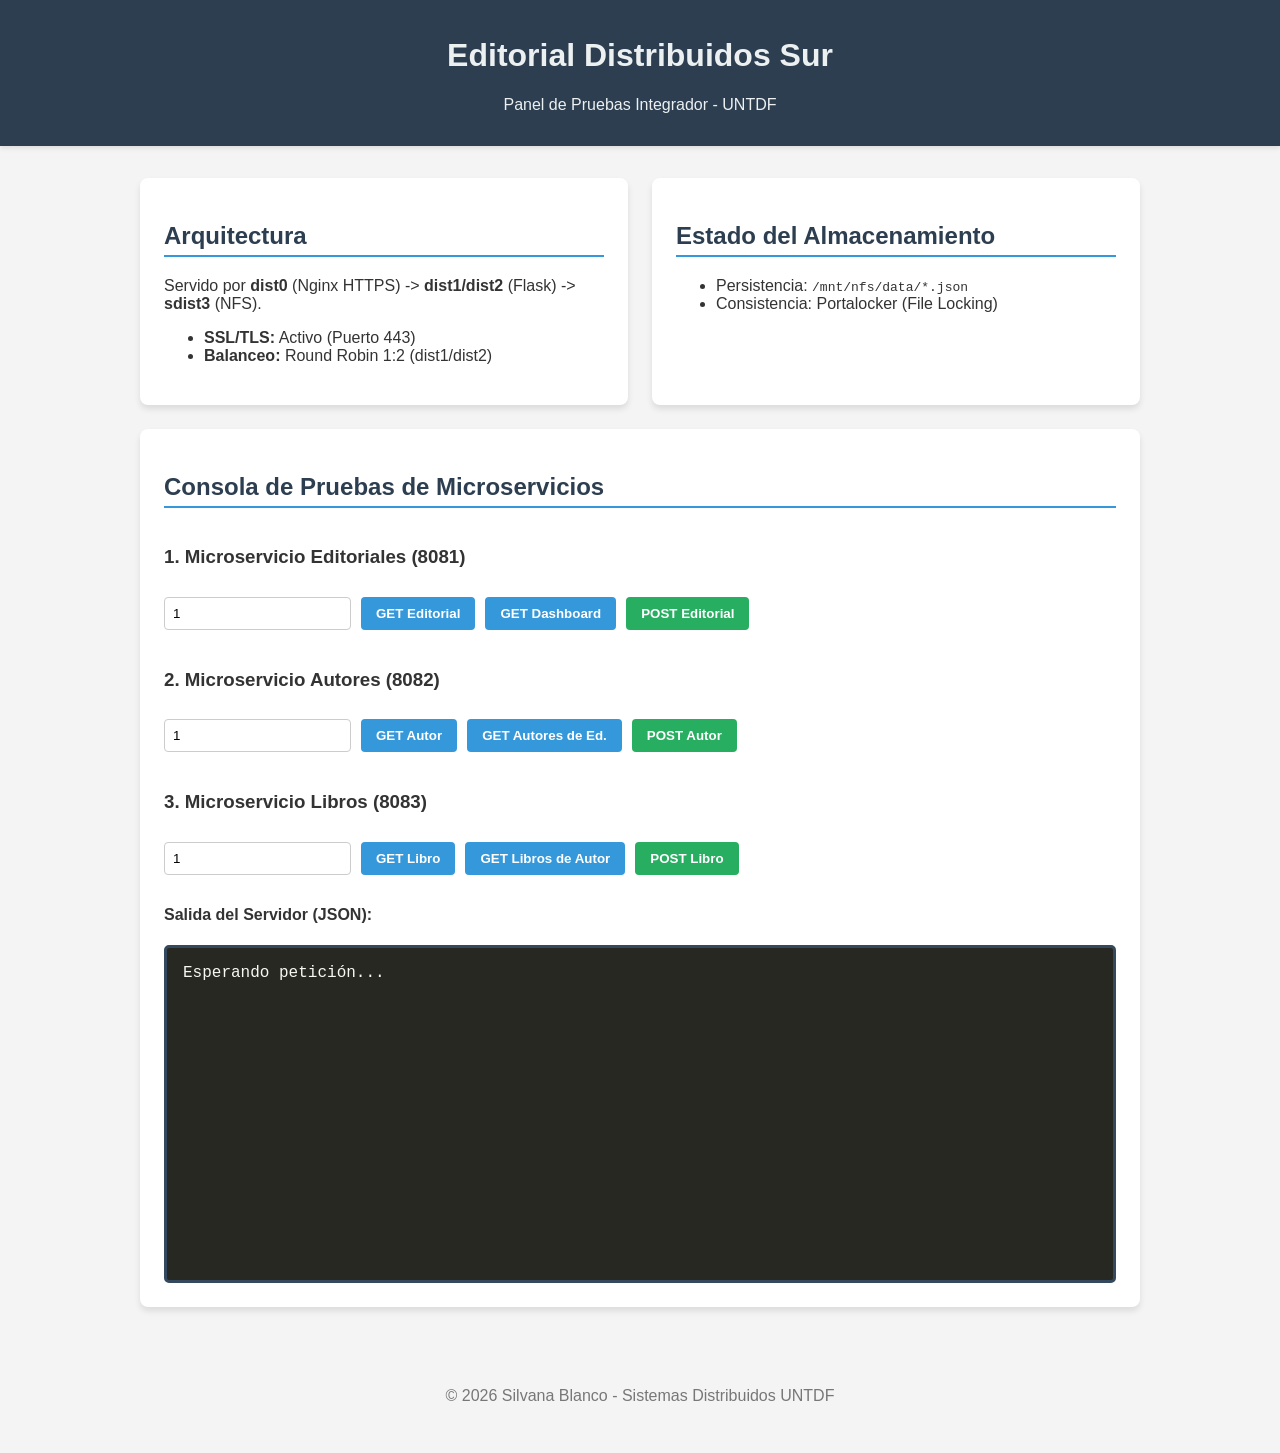
==== web/index.html @ c3fe48f9 "Hecho: cambios front" ====
<!DOCTYPE html>
<html lang="es">

<head>
    <meta charset="UTF-8">
    <meta name="viewport" content="width=device-width, initial-scale=1.0">
    <title>Panel de Control - Distribuidos Sur</title>
    <style>
        :root {
            --primary: #2c3e50;
            --secondary: #34495e;
            --accent: #3498db;
            --success: #27ae60;
            --text: #ecf0f1;
        }

        body {
            font-family: 'Segoe UI', Tahoma, Geneva, Verdana, sans-serif;
            background-color: #f4f4f4;
            margin: 0;
            color: #333;
        }

        header {
            background-color: var(--primary);
            color: var(--text);
            padding: 1rem;
            text-align: center;
            box-shadow: 0 2px 5px rgba(0,0,0,0.1);
        }

        .container {
            max-width: 1000px;
            margin: 2rem auto;
            padding: 0 1rem;
            display: grid;
            grid-template-columns: 1fr 1fr;
            gap: 1.5rem;
        }

        .card {
            background: white;
            padding: 1.5rem;
            border-radius: 8px;
            box-shadow: 0 4px 6px rgba(0,0,0,0.1);
        }

        .card h2 { color: var(--primary); border-bottom: 2px solid var(--accent); padding-bottom: 5px; }

        .full-width { grid-column: 1 / -1; }

        /* Estilos de la Consola de Pruebas */
        .test-panel { display: flex; flex-direction: column; gap: 10px; }
        .input-group { display: flex; gap: 10px; margin-bottom: 10px; flex-wrap: wrap; }
        
        input, select, textarea {
            padding: 8px;
            border: 1px solid #ccc;
            border-radius: 4px;
        }

        .btn {
            background-color: var(--accent);
            color: white;
            padding: 8px 15px;
            border: none;
            border-radius: 4px;
            cursor: pointer;
            transition: 0.3s;
            font-weight: bold;
        }

        .btn:hover { background-color: var(--secondary); }
        .btn-post { background-color: var(--success); }

        #response-console {
            background-color: #272822;
            color: #f8f8f2;
            padding: 1rem;
            border-radius: 5px;
            height: 300px;
            overflow-y: auto;
            font-family: 'Courier New', Courier, monospace;
            white-space: pre-wrap;
            border: 3px solid var(--secondary);
        }

        footer { text-align: center; padding: 2rem; color: #777; }
    </style>
</head>

<body>

    <header>
        <h1>Editorial Distribuidos Sur</h1>
        <p>Panel de Pruebas Integrador - UNTDF</p>
    </header>

    <div class="container">
        
        <div class="card">
            <h2>Arquitectura</h2>
            <p>Servido por <strong>dist0</strong> (Nginx HTTPS) -> <strong>dist1/dist2</strong> (Flask) -> <strong>sdist3</strong> (NFS).</p>
            <ul>
                <li><strong>SSL/TLS:</strong> Activo (Puerto 443)</li>
                <li><strong>Balanceo:</strong> Round Robin 1:2 (dist1/dist2)</li>
            </ul>
        </div>

        <div class="card">
            <h2>Estado del Almacenamiento</h2>
            <ul>
                <li>Persistencia: <code>/mnt/nfs/data/*.json</code></li>
                <li>Consistencia: Portalocker (File Locking)</li>
            </ul>
        </div>

        <div class="card full-width">
            <h2>Consola de Pruebas de Microservicios</h2>
            
            <div class="test-panel">
                <h3>1. Microservicio Editoriales (8081)</h3>
                <div class="input-group">
                    <input type="number" id="ed-id" placeholder="ID Editorial" value="1">
                    <button class="btn" onclick="test('GET', '/editorial/' + document.getElementById('ed-id').value)">GET Editorial</button>
                    <button class="btn" onclick="test('GET', '/editorial/' + document.getElementById('ed-id').value + '/dashboard')">GET Dashboard</button>
                    <button class="btn btn-post" onclick="test('POST', '/editorial', {nombre: 'Nueva Editorial', pais: 'Argentina'})">POST Editorial</button>
                </div>

                <h3>2. Microservicio Autores (8082)</h3>
                <div class="input-group">
                    <input type="number" id="au-id" placeholder="ID Autor" value="1">
                    <button class="btn" onclick="test('GET', '/autor/' + document.getElementById('au-id').value)">GET Autor</button>
                    <button class="btn" onclick="test('GET', '/autores?editorial=' + document.getElementById('ed-id').value)">GET Autores de Ed.</button>
                    <button class="btn btn-post" onclick="test('POST', '/autor', {nombre: 'Borges', editorial_id: 1})">POST Autor</button>
                </div>

                <h3>3. Microservicio Libros (8083)</h3>
                <div class="input-group">
                    <input type="number" id="li-id" placeholder="ID Libro" value="1">
                    <button class="btn" onclick="test('GET', '/libro/' + document.getElementById('li-id').value)">GET Libro</button>
                    <button class="btn" onclick="test('GET', '/libros?autor=' + document.getElementById('au-id').value)">GET Libros de Autor</button>
                    <button class="btn btn-post" onclick="test('POST', '/libro', {titulo: 'Ficciones', anio: 1944, autor_id: 1})">POST Libro</button>
                </div>
            </div>

            <h4>Salida del Servidor (JSON):</h4>
            <div id="response-console">Esperando petición...</div>
        </div>

    </div>

    <footer>
        <p>&copy; 2026 Silvana Blanco - Sistemas Distribuidos UNTDF</p>
    </footer>

    <script>
        async function test(method, path, body = null) {
            const consoleBox = document.getElementById('response-console');
            consoleBox.innerHTML = "Enviando petición a " + path + "...";

            const options = {
                method: method,
                headers: { 'Content-Type': 'application/json' }
            };
            if (body) options.body = JSON.stringify(body);

            try {
                // Usamos rutas relativas para que Nginx rutee según la config
                const response = await fetch(path, options);
                const data = await response.json();
                
                consoleBox.innerHTML = `// Status: ${response.status} ${response.statusText}\n` + 
                                     JSON.stringify(data, null, 4);
            } catch (error) {
                consoleBox.innerHTML = "// ERROR DE CONEXIÓN\n" + error;
            }
        }
    </script>

</body>
</html>
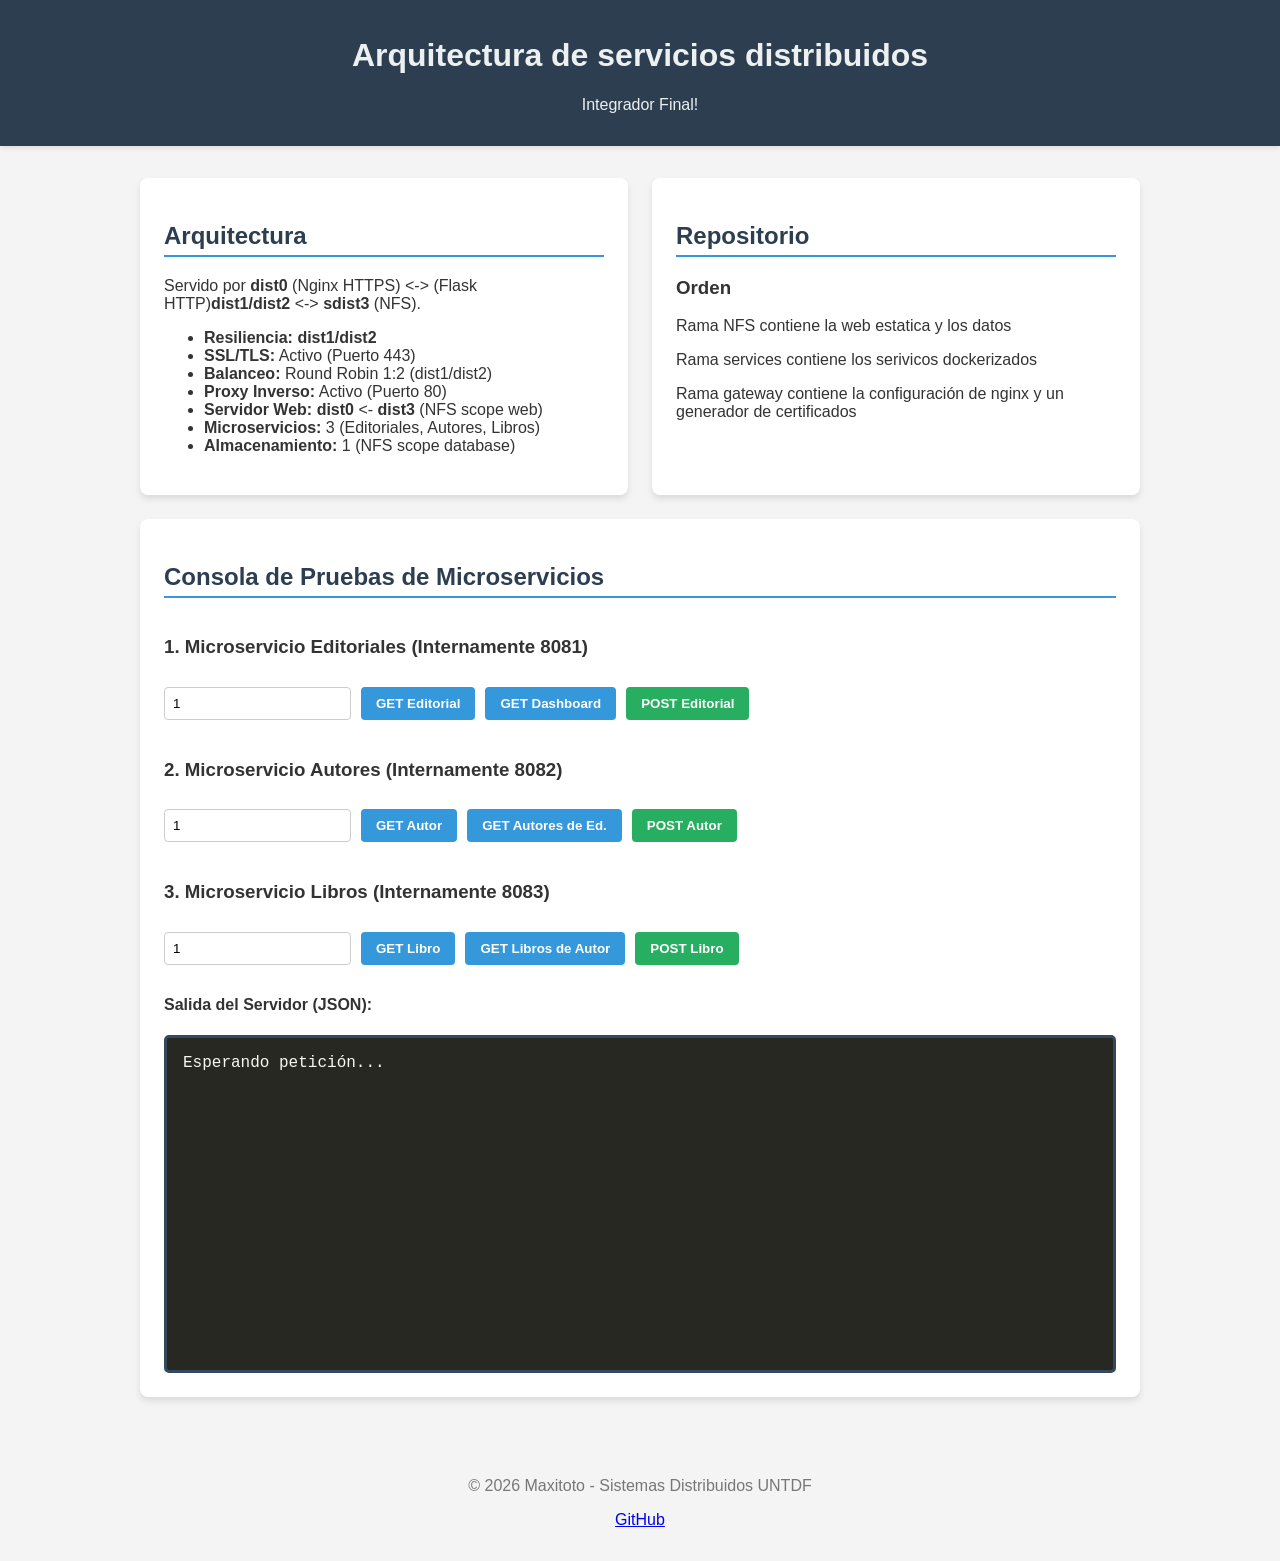
==== commit d083deba: "Hecho: se agregan textos" ====
--- a/web/index.html
+++ b/web/index.html
@@ -1,182 +1,85 @@
 <!DOCTYPE html>
 <html lang="es">
 
-<head>
-    <meta charset="UTF-8">
-    <meta name="viewport" content="width=device-width, initial-scale=1.0">
-    <title>Panel de Control - Distribuidos Sur</title>
-    <style>
-        :root {
-            --primary: #2c3e50;
-            --secondary: #34495e;
-            --accent: #3498db;
-            --success: #27ae60;
-            --text: #ecf0f1;
-        }
+    <head>
+        <meta charset="UTF-8">
+        <meta name="viewport" content="width=device-width, initial-scale=1.0">
+        <title> Arquitectura de servicios distribuidos </title>
+        <link rel="stylesheet" href="css/styles.css">
+    </head>
 
-        body {
-            font-family: 'Segoe UI', Tahoma, Geneva, Verdana, sans-serif;
-            background-color: #f4f4f4;
-            margin: 0;
-            color: #333;
-        }
+    <body>
 
-        header {
-            background-color: var(--primary);
-            color: var(--text);
-            padding: 1rem;
-            text-align: center;
-            box-shadow: 0 2px 5px rgba(0,0,0,0.1);
-        }
+        <header>
+            <h1>Arquitectura de servicios distribuidos</h1>
+            <p>Integrador Final!</p>
+        </header>
 
-        .container {
-            max-width: 1000px;
-            margin: 2rem auto;
-            padding: 0 1rem;
-            display: grid;
-            grid-template-columns: 1fr 1fr;
-            gap: 1.5rem;
-        }
+        <div class="container">
+            
+            <div class="card">
+                <h2>Arquitectura</h2>
+                <p>Servido por <strong>dist0</strong> (Nginx HTTPS) <-> (Flask HTTP)<strong>dist1/dist2</strong>  <-> <strong>sdist3</strong> (NFS).</p>
+                <ul>
+                    <li><strong>Resiliencia:</strong> <strong>dist1/dist2</strong></li>
+                    <li><strong>SSL/TLS:</strong> Activo (Puerto 443)</li>
+                    <li><strong>Balanceo:</strong> Round Robin 1:2 (dist1/dist2)</li>
+                    <li><strong>Proxy Inverso:</strong> Activo (Puerto 80)</li>
+                    <li><strong>Servidor Web:</strong> <strong>dist0</strong> <- <strong>dist3</strong> (NFS scope web)</li>
+                    <li><strong>Microservicios:</strong> 3 (Editoriales, Autores, Libros)</li>
+                    <li><strong>Almacenamiento:</strong> 1 (NFS scope database)</li>
+                </ul>
+            </div>
 
-        .card {
-            background: white;
-            padding: 1.5rem;
-            border-radius: 8px;
-            box-shadow: 0 4px 6px rgba(0,0,0,0.1);
-        }
+            <div class="card">
+                <h2>Repositorio</h2>
+                <h3>Orden</h3>
+                <p>Rama NFS contiene la web estatica y los datos</p>
+                <p>Rama services contiene los serivicos dockerizados</p>
+                <p>Rama gateway contiene la configuración de nginx y un generador de certificados</p>
+            </div>
 
-        .card h2 { color: var(--primary); border-bottom: 2px solid var(--accent); padding-bottom: 5px; }
+            <div class="card full-width">
+                <h2>Consola de Pruebas de Microservicios</h2>
+                
+                <div class="test-panel">
+                    <h3>1. Microservicio Editoriales (Internamente 8081)</h3>
+                    <div class="input-group">
+                        <input type="number" id="ed-id" placeholder="ID Editorial" value="1">
+                        <button class="btn" onclick="test('GET', '/editorial/' + document.getElementById('ed-id').value)">GET Editorial</button>
+                        <button class="btn" onclick="test('GET', '/editorial/' + document.getElementById('ed-id').value + '/dashboard')">GET Dashboard</button>
+                        <button class="btn btn-post" onclick="test('POST', '/editorial', {nombre: 'Nueva Editorial', pais: 'Argentina'})">POST Editorial</button>
+                    </div>
 
-        .full-width { grid-column: 1 / -1; }
+                    <h3>2. Microservicio Autores (Internamente 8082)</h3>
+                    <div class="input-group">
+                        <input type="number" id="au-id" placeholder="ID Autor" value="1">
+                        <button class="btn" onclick="test('GET', '/autor/' + document.getElementById('au-id').value)">GET Autor</button>
+                        <button class="btn" onclick="test('GET', '/autores?editorial=' + document.getElementById('ed-id').value)">GET Autores de Ed.</button>
+                        <button class="btn btn-post" onclick="test('POST', '/autor', {nombre: 'Borges', editorial_id: 1})">POST Autor</button>
+                    </div>
 
-        /* Estilos de la Consola de Pruebas */
-        .test-panel { display: flex; flex-direction: column; gap: 10px; }
-        .input-group { display: flex; gap: 10px; margin-bottom: 10px; flex-wrap: wrap; }
-        
-        input, select, textarea {
-            padding: 8px;
-            border: 1px solid #ccc;
-            border-radius: 4px;
-        }
+                    <h3>3. Microservicio Libros (Internamente 8083)</h3>
+                    <div class="input-group">
+                        <input type="number" id="li-id" placeholder="ID Libro" value="1">
+                        <button class="btn" onclick="test('GET', '/libro/' + document.getElementById('li-id').value)">GET Libro</button>
+                        <button class="btn" onclick="test('GET', '/libros?autor=' + document.getElementById('au-id').value)">GET Libros de Autor</button>
+                        <button class="btn btn-post" onclick="test('POST', '/libro', {titulo: 'Ficciones', anio: 1944, autor_id: 1})">POST Libro</button>
+                    </div>
+                </div>
 
-        .btn {
-            background-color: var(--accent);
-            color: white;
-            padding: 8px 15px;
-            border: none;
-            border-radius: 4px;
-            cursor: pointer;
-            transition: 0.3s;
-            font-weight: bold;
-        }
+                <h4>Salida del Servidor (JSON):</h4>
+                <div id="response-console">Esperando petición...</div>
+            </div>
 
-        .btn:hover { background-color: var(--secondary); }
-        .btn-post { background-color: var(--success); }
-
-        #response-console {
-            background-color: #272822;
-            color: #f8f8f2;
-            padding: 1rem;
-            border-radius: 5px;
-            height: 300px;
-            overflow-y: auto;
-            font-family: 'Courier New', Courier, monospace;
-            white-space: pre-wrap;
-            border: 3px solid var(--secondary);
-        }
-
-        footer { text-align: center; padding: 2rem; color: #777; }
-    </style>
-</head>
-
-<body>
-
-    <header>
-        <h1>Editorial Distribuidos Sur</h1>
-        <p>Panel de Pruebas Integrador - UNTDF</p>
-    </header>
-
-    <div class="container">
-        
-        <div class="card">
-            <h2>Arquitectura</h2>
-            <p>Servido por <strong>dist0</strong> (Nginx HTTPS) -> <strong>dist1/dist2</strong> (Flask) -> <strong>sdist3</strong> (NFS).</p>
-            <ul>
-                <li><strong>SSL/TLS:</strong> Activo (Puerto 443)</li>
-                <li><strong>Balanceo:</strong> Round Robin 1:2 (dist1/dist2)</li>
-            </ul>
         </div>
 
-        <div class="card">
-            <h2>Estado del Almacenamiento</h2>
-            <ul>
-                <li>Persistencia: <code>/mnt/nfs/data/*.json</code></li>
-                <li>Consistencia: Portalocker (File Locking)</li>
-            </ul>
-        </div>
+        <footer>
+            <p>&copy; 2026 Maxitoto - Sistemas Distribuidos UNTDF</p>
+            <a href="https://github.com/maxitoto">GitHub</a>
+        </footer>
 
-        <div class="card full-width">
-            <h2>Consola de Pruebas de Microservicios</h2>
-            
-            <div class="test-panel">
-                <h3>1. Microservicio Editoriales (8081)</h3>
-                <div class="input-group">
-                    <input type="number" id="ed-id" placeholder="ID Editorial" value="1">
-                    <button class="btn" onclick="test('GET', '/editorial/' + document.getElementById('ed-id').value)">GET Editorial</button>
-                    <button class="btn" onclick="test('GET', '/editorial/' + document.getElementById('ed-id').value + '/dashboard')">GET Dashboard</button>
-                    <button class="btn btn-post" onclick="test('POST', '/editorial', {nombre: 'Nueva Editorial', pais: 'Argentina'})">POST Editorial</button>
-                </div>
+        <script src="js/index.js"></script>
 
-                <h3>2. Microservicio Autores (8082)</h3>
-                <div class="input-group">
-                    <input type="number" id="au-id" placeholder="ID Autor" value="1">
-                    <button class="btn" onclick="test('GET', '/autor/' + document.getElementById('au-id').value)">GET Autor</button>
-                    <button class="btn" onclick="test('GET', '/autores?editorial=' + document.getElementById('ed-id').value)">GET Autores de Ed.</button>
-                    <button class="btn btn-post" onclick="test('POST', '/autor', {nombre: 'Borges', editorial_id: 1})">POST Autor</button>
-                </div>
-
-                <h3>3. Microservicio Libros (8083)</h3>
-                <div class="input-group">
-                    <input type="number" id="li-id" placeholder="ID Libro" value="1">
-                    <button class="btn" onclick="test('GET', '/libro/' + document.getElementById('li-id').value)">GET Libro</button>
-                    <button class="btn" onclick="test('GET', '/libros?autor=' + document.getElementById('au-id').value)">GET Libros de Autor</button>
-                    <button class="btn btn-post" onclick="test('POST', '/libro', {titulo: 'Ficciones', anio: 1944, autor_id: 1})">POST Libro</button>
-                </div>
-            </div>
-
-            <h4>Salida del Servidor (JSON):</h4>
-            <div id="response-console">Esperando petición...</div>
-        </div>
-
-    </div>
-
-    <footer>
-        <p>&copy; 2026 Silvana Blanco - Sistemas Distribuidos UNTDF</p>
-    </footer>
-
-    <script>
-        async function test(method, path, body = null) {
-            const consoleBox = document.getElementById('response-console');
-            consoleBox.innerHTML = "Enviando petición a " + path + "...";
-
-            const options = {
-                method: method,
-                headers: { 'Content-Type': 'application/json' }
-            };
-            if (body) options.body = JSON.stringify(body);
-
-            try {
-                // Usamos rutas relativas para que Nginx rutee según la config
-                const response = await fetch(path, options);
-                const data = await response.json();
-                
-                consoleBox.innerHTML = `// Status: ${response.status} ${response.statusText}\n` + 
-                                     JSON.stringify(data, null, 4);
-            } catch (error) {
-                consoleBox.innerHTML = "// ERROR DE CONEXIÓN\n" + error;
-            }
-        }
-    </script>
-
-</body>
+    </body>
 </html>
--- a/web/css/styles.css
+++ b/web/css/styles.css
@@ -0,0 +1,80 @@
+:root {
+    --primary: #2c3e50;
+    --secondary: #34495e;
+    --accent: #3498db;
+    --success: #27ae60;
+    --text: #ecf0f1;
+}
+
+body {
+    font-family: 'Segoe UI', Tahoma, Geneva, Verdana, sans-serif;
+    background-color: #f4f4f4;
+    margin: 0;
+    color: #333;
+}
+
+header {
+    background-color: var(--primary);
+    color: var(--text);
+    padding: 1rem;
+    text-align: center;
+    box-shadow: 0 2px 5px rgba(0,0,0,0.1);
+}
+
+.container {
+    max-width: 1000px;
+    margin: 2rem auto;
+    padding: 0 1rem;
+    display: grid;
+    grid-template-columns: 1fr 1fr;
+    gap: 1.5rem;
+}
+
+.card {
+    background: white;
+    padding: 1.5rem;
+    border-radius: 8px;
+    box-shadow: 0 4px 6px rgba(0,0,0,0.1);
+}
+
+.card h2 { color: var(--primary); border-bottom: 2px solid var(--accent); padding-bottom: 5px; }
+
+.full-width { grid-column: 1 / -1; }
+
+/* estilar la consola,  */
+.test-panel { display: flex; flex-direction: column; gap: 10px; }
+.input-group { display: flex; gap: 10px; margin-bottom: 10px; flex-wrap: wrap; }
+
+input, select, textarea {
+    padding: 8px;
+    border: 1px solid #ccc;
+    border-radius: 4px;
+}
+
+.btn {
+    background-color: var(--accent);
+    color: white;
+    padding: 8px 15px;
+    border: none;
+    border-radius: 4px;
+    cursor: pointer;
+    transition: 0.3s;
+    font-weight: bold;
+}
+
+.btn:hover { background-color: var(--secondary); }
+.btn-post { background-color: var(--success); }
+
+#response-console {
+    background-color: #272822;
+    color: #f8f8f2;
+    padding: 1rem;
+    border-radius: 5px;
+    height: 300px;
+    overflow-y: auto;
+    font-family: 'Courier New', Courier, monospace;
+    white-space: pre-wrap;
+    border: 3px solid var(--secondary);
+}
+
+footer { text-align: center; padding: 2rem; color: #777; }
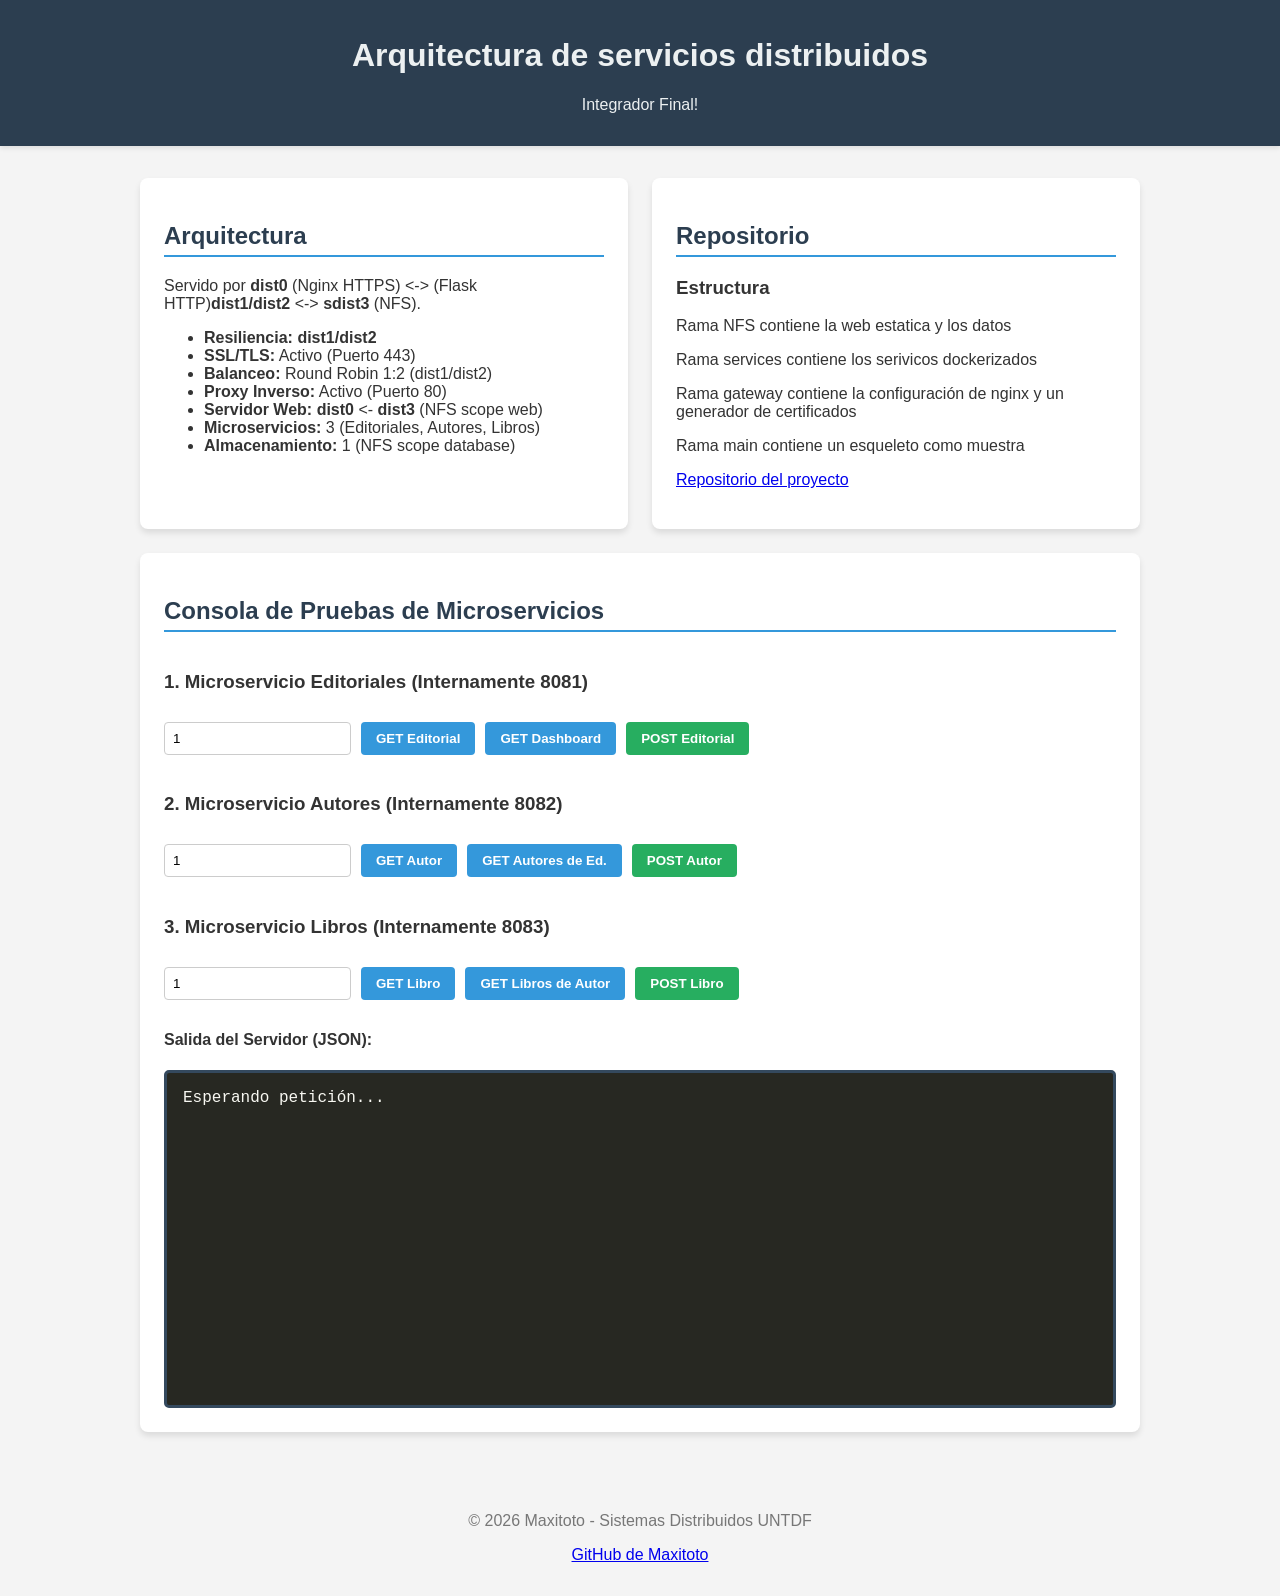
==== commit fcd74ddb: "Hecho: se agregan textos v2" ====
--- a/web/index.html
+++ b/web/index.html
@@ -33,10 +33,12 @@
 
             <div class="card">
                 <h2>Repositorio</h2>
-                <h3>Orden</h3>
+                <h3>Estructura</h3>
                 <p>Rama NFS contiene la web estatica y los datos</p>
                 <p>Rama services contiene los serivicos dockerizados</p>
                 <p>Rama gateway contiene la configuración de nginx y un generador de certificados</p>
+                <p>Rama main contiene un esqueleto como muestra</p>
+                <p><a href="https://github.com/maxitoto/Sistemas-Distribuidos---Integrador-Final">Repositorio del proyecto</a></p>
             </div>
 
             <div class="card full-width">
@@ -76,7 +78,7 @@
 
         <footer>
             <p>&copy; 2026 Maxitoto - Sistemas Distribuidos UNTDF</p>
-            <a href="https://github.com/maxitoto">GitHub</a>
+            <a href="https://github.com/maxitoto">GitHub de Maxitoto</a>
         </footer>
 
         <script src="js/index.js"></script>
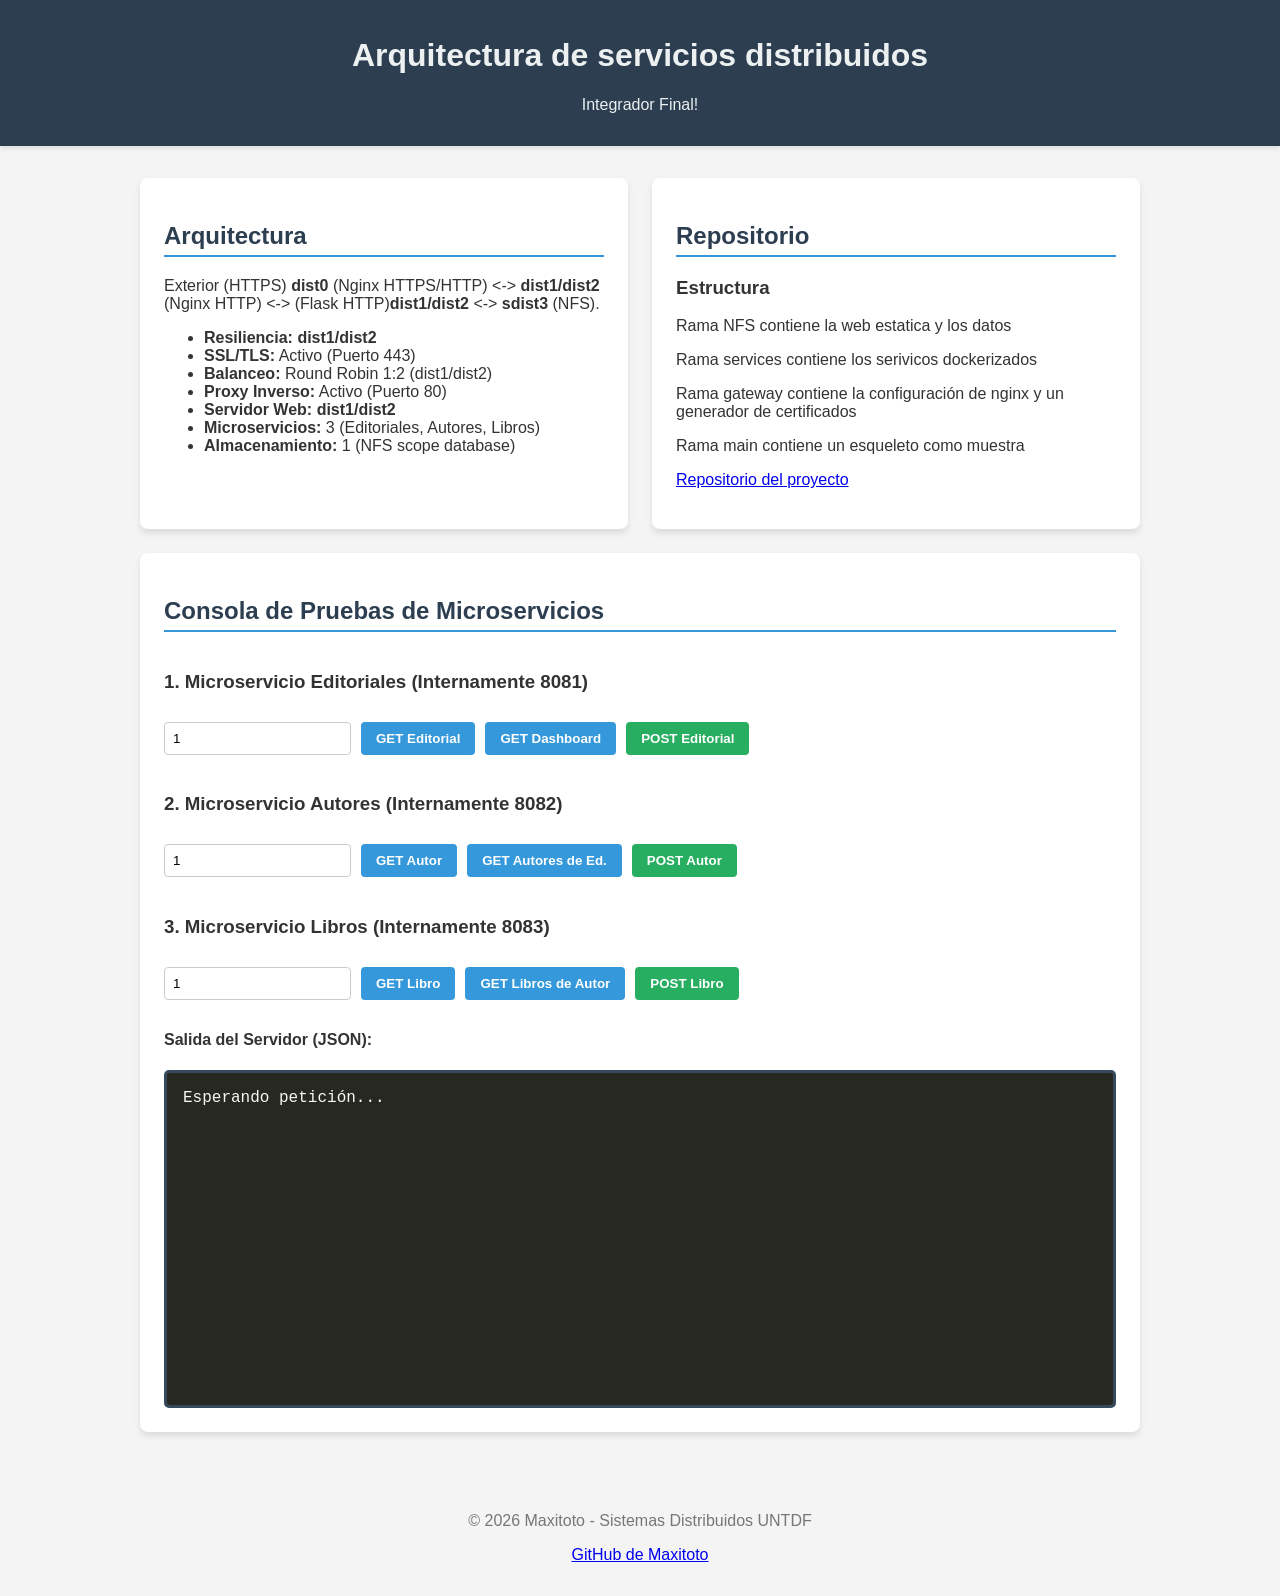
==== commit d4cb4465: "se agregan páginas para errores 50x y 404 con estilos y se actualiza la explicación de la arquitectu" ====
--- a/web/index.html
+++ b/web/index.html
@@ -4,6 +4,7 @@
     <head>
         <meta charset="UTF-8">
         <meta name="viewport" content="width=device-width, initial-scale=1.0">
+        <link rel="gatito!" href="static/icon.png">
         <title> Arquitectura de servicios distribuidos </title>
         <link rel="stylesheet" href="css/styles.css">
     </head>
@@ -19,13 +20,13 @@
             
             <div class="card">
                 <h2>Arquitectura</h2>
-                <p>Servido por <strong>dist0</strong> (Nginx HTTPS) <-> (Flask HTTP)<strong>dist1/dist2</strong>  <-> <strong>sdist3</strong> (NFS).</p>
+                <p>Exterior (HTTPS) <strong>dist0</strong> (Nginx HTTPS/HTTP) <-> <strong>dist1/dist2</strong> (Nginx HTTP) <-> (Flask HTTP)<strong>dist1/dist2</strong> <-> <strong>sdist3</strong> (NFS).</p>
                 <ul>
                     <li><strong>Resiliencia:</strong> <strong>dist1/dist2</strong></li>
                     <li><strong>SSL/TLS:</strong> Activo (Puerto 443)</li>
                     <li><strong>Balanceo:</strong> Round Robin 1:2 (dist1/dist2)</li>
                     <li><strong>Proxy Inverso:</strong> Activo (Puerto 80)</li>
-                    <li><strong>Servidor Web:</strong> <strong>dist0</strong> <- <strong>dist3</strong> (NFS scope web)</li>
+                    <li><strong>Servidor Web:</strong> <strong>dist1/dist2</strong></li>
                     <li><strong>Microservicios:</strong> 3 (Editoriales, Autores, Libros)</li>
                     <li><strong>Almacenamiento:</strong> 1 (NFS scope database)</li>
                 </ul>
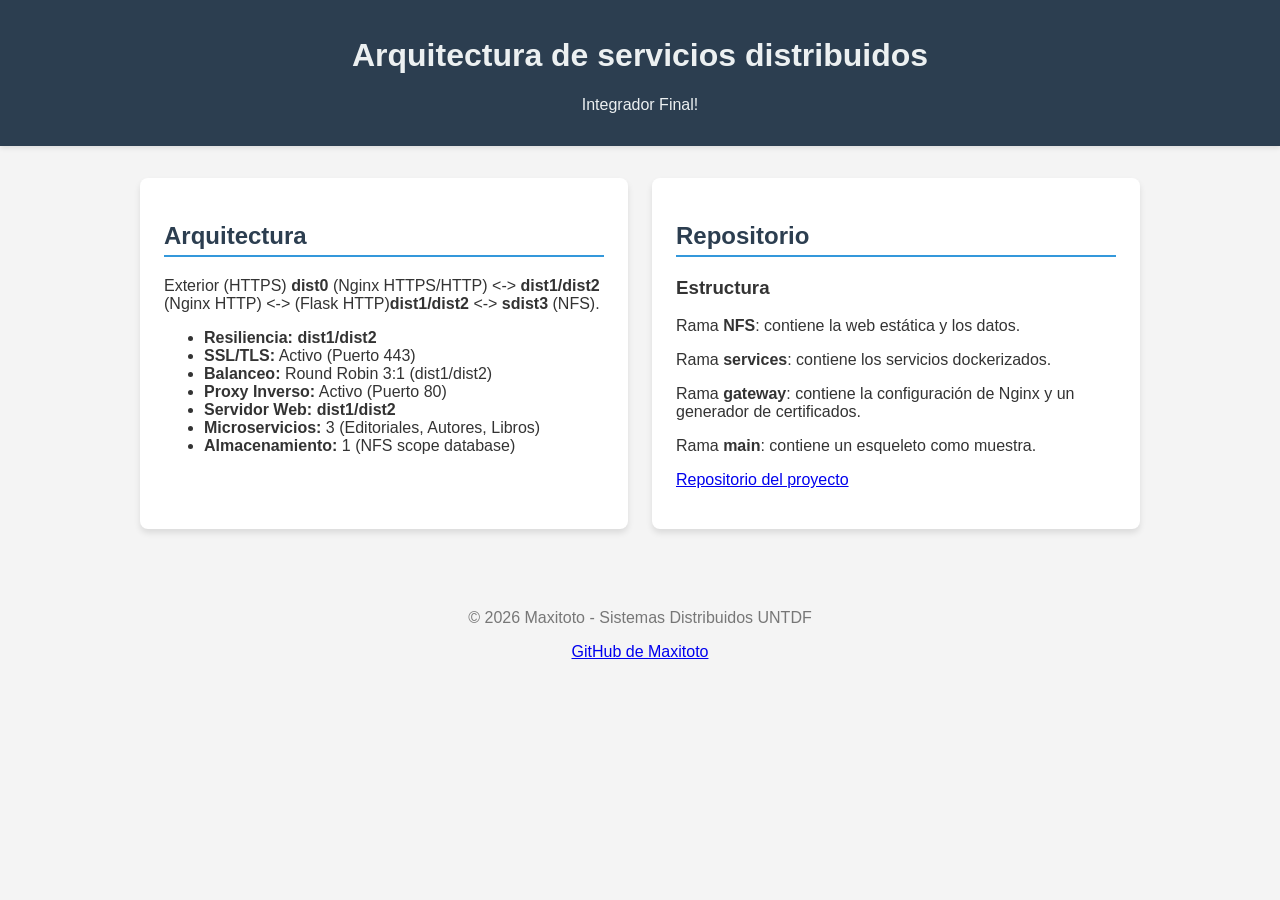
==== commit efc7e3dc: "update" ====
--- a/web/index.html
+++ b/web/index.html
@@ -20,11 +20,11 @@
             
             <div class="card">
                 <h2>Arquitectura</h2>
-                <p>Exterior (HTTPS) <strong>dist0</strong> (Nginx HTTPS/HTTP) <-> <strong>dist1/dist2</strong> (Nginx HTTP) <-> (Flask HTTP)<strong>dist1/dist2</strong> <-> <strong>sdist3</strong> (NFS).</p>
+                <p>Exterior (HTTPS) <strong>dist0</strong> (Nginx HTTPS/HTTP) &lt;-&gt; <strong>dist1/dist2</strong> (Nginx HTTP) &lt;-&gt; (Flask HTTP)<strong>dist1/dist2</strong> &lt;-&gt; <strong>sdist3</strong> (NFS).</p>
                 <ul>
                     <li><strong>Resiliencia:</strong> <strong>dist1/dist2</strong></li>
                     <li><strong>SSL/TLS:</strong> Activo (Puerto 443)</li>
-                    <li><strong>Balanceo:</strong> Round Robin 1:2 (dist1/dist2)</li>
+                    <li><strong>Balanceo:</strong> Round Robin 3:1 (dist1/dist2)</li>
                     <li><strong>Proxy Inverso:</strong> Activo (Puerto 80)</li>
                     <li><strong>Servidor Web:</strong> <strong>dist1/dist2</strong></li>
                     <li><strong>Microservicios:</strong> 3 (Editoriales, Autores, Libros)</li>
@@ -35,54 +35,19 @@
             <div class="card">
                 <h2>Repositorio</h2>
                 <h3>Estructura</h3>
-                <p>Rama NFS contiene la web estatica y los datos</p>
-                <p>Rama services contiene los serivicos dockerizados</p>
-                <p>Rama gateway contiene la configuración de nginx y un generador de certificados</p>
-                <p>Rama main contiene un esqueleto como muestra</p>
-                <p><a href="https://github.com/maxitoto/Sistemas-Distribuidos---Integrador-Final">Repositorio del proyecto</a></p>
-            </div>
-
-            <div class="card full-width">
-                <h2>Consola de Pruebas de Microservicios</h2>
-                
-                <div class="test-panel">
-                    <h3>1. Microservicio Editoriales (Internamente 8081)</h3>
-                    <div class="input-group">
-                        <input type="number" id="ed-id" placeholder="ID Editorial" value="1">
-                        <button class="btn" onclick="test('GET', '/editorial/' + document.getElementById('ed-id').value)">GET Editorial</button>
-                        <button class="btn" onclick="test('GET', '/editorial/' + document.getElementById('ed-id').value + '/dashboard')">GET Dashboard</button>
-                        <button class="btn btn-post" onclick="test('POST', '/editorial', {nombre: 'Nueva Editorial', pais: 'Argentina'})">POST Editorial</button>
-                    </div>
-
-                    <h3>2. Microservicio Autores (Internamente 8082)</h3>
-                    <div class="input-group">
-                        <input type="number" id="au-id" placeholder="ID Autor" value="1">
-                        <button class="btn" onclick="test('GET', '/autor/' + document.getElementById('au-id').value)">GET Autor</button>
-                        <button class="btn" onclick="test('GET', '/autores?editorial=' + document.getElementById('ed-id').value)">GET Autores de Ed.</button>
-                        <button class="btn btn-post" onclick="test('POST', '/autor', {nombre: 'Borges', editorial_id: 1})">POST Autor</button>
-                    </div>
-
-                    <h3>3. Microservicio Libros (Internamente 8083)</h3>
-                    <div class="input-group">
-                        <input type="number" id="li-id" placeholder="ID Libro" value="1">
-                        <button class="btn" onclick="test('GET', '/libro/' + document.getElementById('li-id').value)">GET Libro</button>
-                        <button class="btn" onclick="test('GET', '/libros?autor=' + document.getElementById('au-id').value)">GET Libros de Autor</button>
-                        <button class="btn btn-post" onclick="test('POST', '/libro', {titulo: 'Ficciones', anio: 1944, autor_id: 1})">POST Libro</button>
-                    </div>
-                </div>
-
-                <h4>Salida del Servidor (JSON):</h4>
-                <div id="response-console">Esperando petición...</div>
+                <p>Rama <strong>NFS</strong>: contiene la web estática y los datos.</p>
+                <p>Rama <strong>services</strong>: contiene los servicios dockerizados.</p>
+                <p>Rama <strong>gateway</strong>: contiene la configuración de Nginx y un generador de certificados.</p>
+                <p>Rama <strong>main</strong>: contiene un esqueleto como muestra.</p>
+                <p><a href="https://github.com/maxitoto/Sistemas-Distribuidos---Integrador-Final" target="_blank">Repositorio del proyecto</a></p>
             </div>
 
         </div>
 
         <footer>
             <p>&copy; 2026 Maxitoto - Sistemas Distribuidos UNTDF</p>
-            <a href="https://github.com/maxitoto">GitHub de Maxitoto</a>
+            <a href="https://github.com/maxitoto" target="_blank">GitHub de Maxitoto</a>
         </footer>
-
-        <script src="js/index.js"></script>
 
     </body>
 </html>
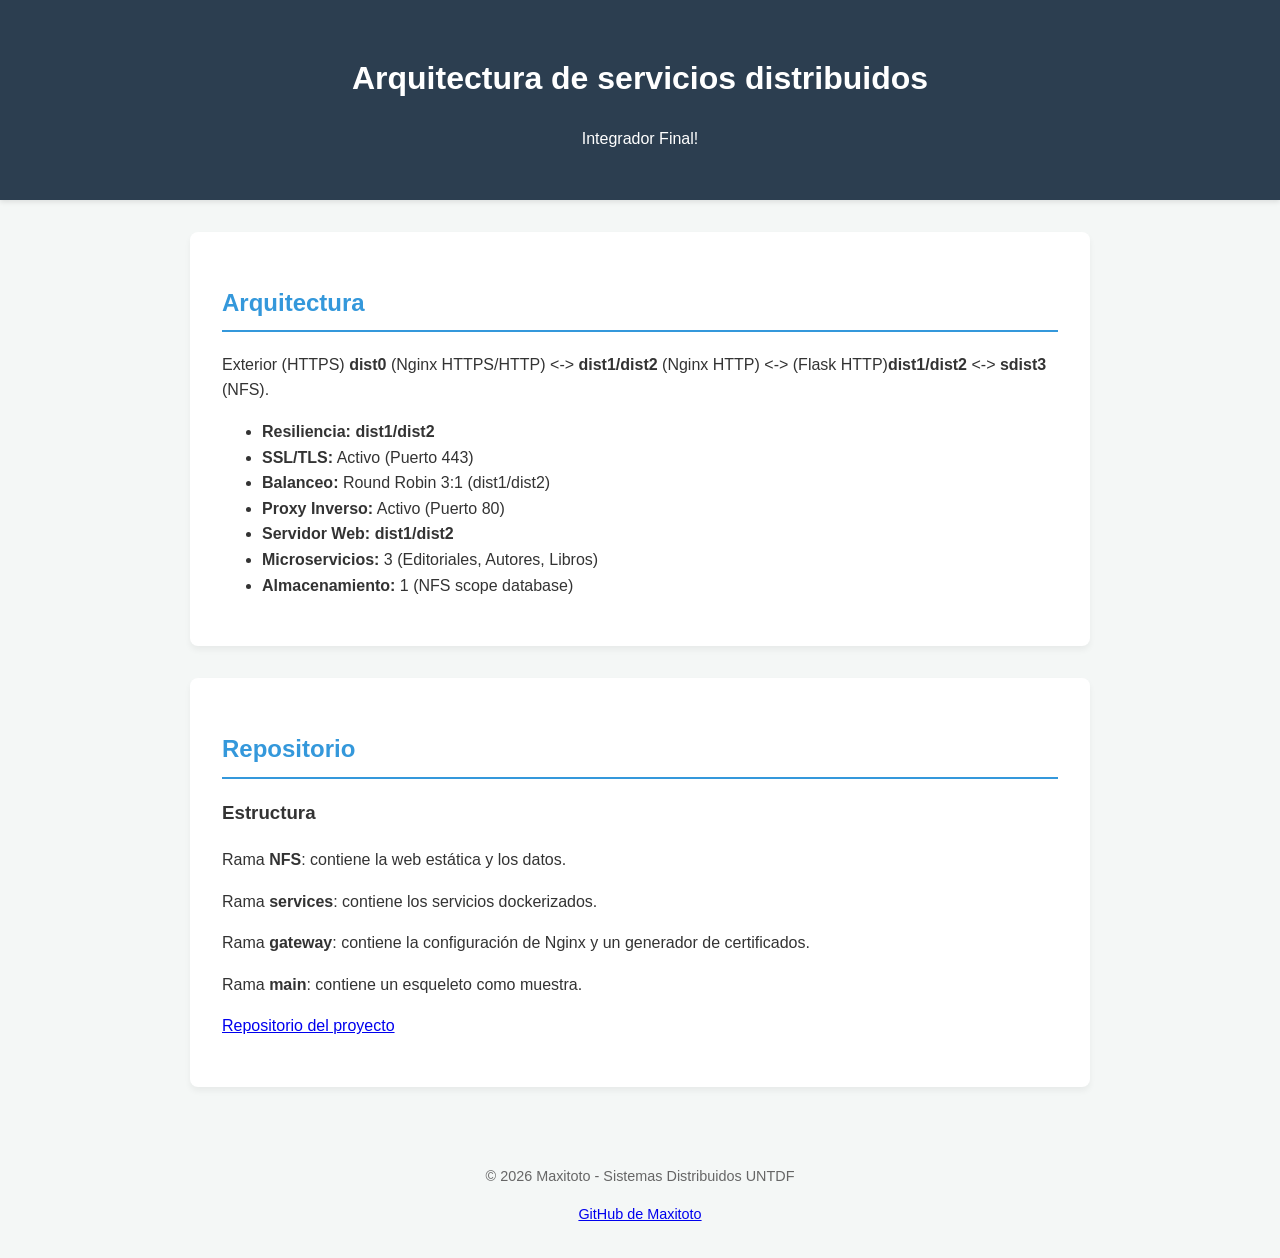
==== commit 5d7035a4: "update" ====
--- a/web/index.html
+++ b/web/index.html
@@ -4,9 +4,9 @@
     <head>
         <meta charset="UTF-8">
         <meta name="viewport" content="width=device-width, initial-scale=1.0">
-        <link rel="gatito!" href="static/icon.png">
+        <link rel="gatito!" href="/static/icon.png">
         <title> Arquitectura de servicios distribuidos </title>
-        <link rel="stylesheet" href="css/styles.css">
+        <link rel="stylesheet" href="/css/styles.css">
     </head>
 
     <body>
--- a/css/styles.css
+++ b/css/styles.css
@@ -0,0 +1,64 @@
+:root {
+    --primary: #2c3e50;
+    --secondary: #3498db;
+    --accent: #e74c3c;
+    --bg: #f4f7f6;
+    --text: #333;
+}
+
+body {
+    font-family: 'Segoe UI', Tahoma, Geneva, Verdana, sans-serif;
+    background-color: var(--bg);
+    color: var(--text);
+    margin: 0;
+    line-height: 1.6;
+}
+
+header {
+    background: var(--primary);
+    color: white;
+    padding: 2rem;
+    text-align: center;
+    box-shadow: 0 2px 5px rgba(0,0,0,0.1);
+}
+
+.container {
+    max-width: 900px;
+    margin: 2rem auto;
+    padding: 0 1rem;
+}
+
+.card {
+    background: white;
+    border-radius: 8px;
+    padding: 2rem;
+    margin-bottom: 2rem;
+    box-shadow: 0 4px 6px rgba(0,0,0,0.05);
+}
+
+h2 {
+    color: var(--secondary);
+    border-bottom: 2px solid var(--secondary);
+    padding-bottom: 0.5rem;
+}
+
+.btn {
+    display: inline-block;
+    background: var(--secondary);
+    color: white;
+    padding: 0.8rem 1.5rem;
+    text-decoration: none;
+    border-radius: 5px;
+    transition: background 0.3s ease;
+}
+
+.btn:hover {
+    background: #2980b9;
+}
+
+footer {
+    text-align: center;
+    padding: 2rem;
+    font-size: 0.9rem;
+    color: #666;
+}
